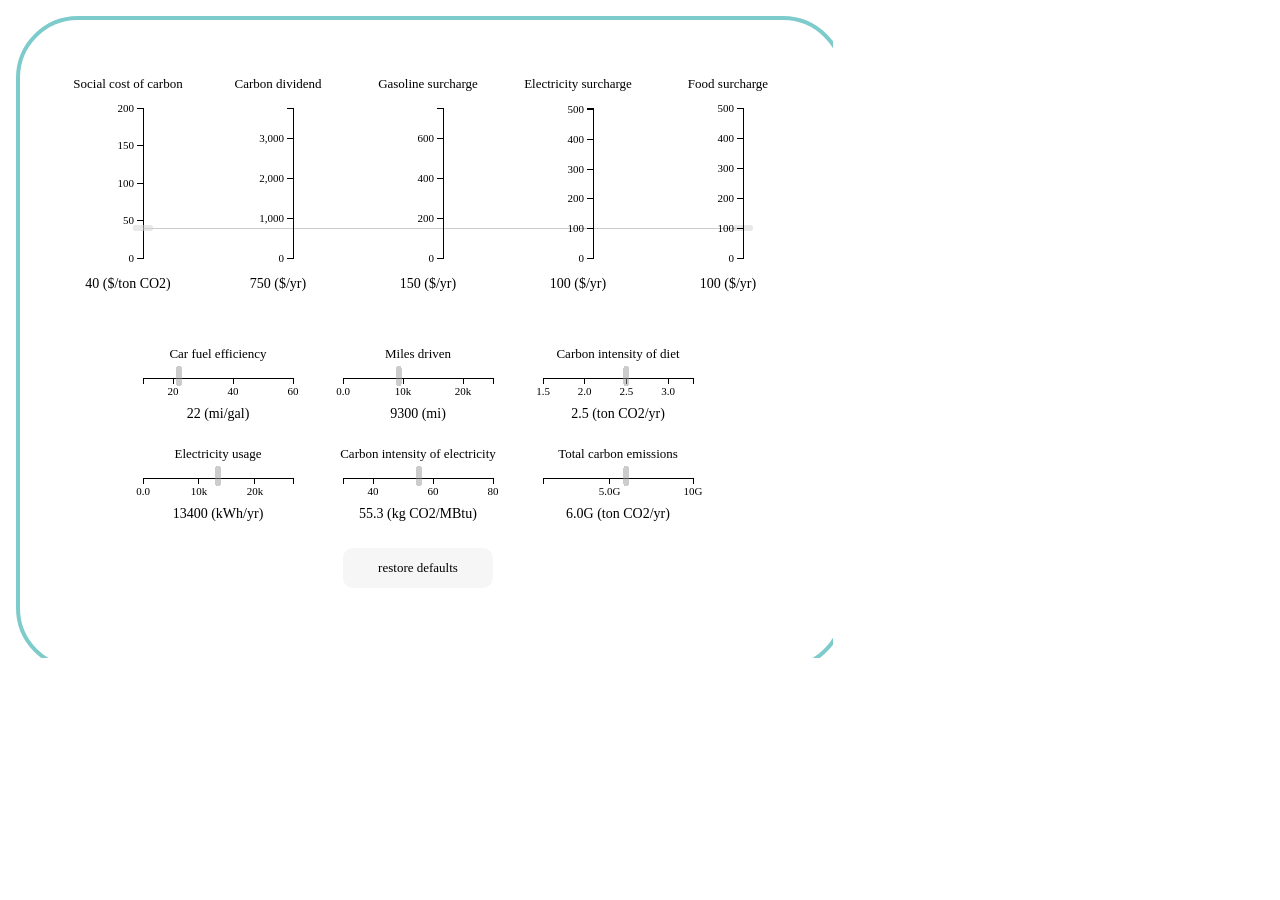
==== index.html @ f2dd5618 "Existing files." ====
<!DOCTYPE HTML PUBLIC "-//IETF//DTD HTML//EN">
<html> <head>
<script src="d3.v3.min.js"></script>
<script src="jquery-1.11.1.min.js"></script>
<script src="sliders.js"></script>
<script src="costs.js"></script>
<link rel="stylesheet" type="text/css" href="viz.css">
<link rel="stylesheet" type="text/css" href="d3.slider.css">
<title>placeholder</title>
</head>

<body>

<script src="viz.js"></script>
</body> </html>
---- viz.css ----
path {
    /* stroke: #; */
    stroke: black;
    stroke-width: 1;
    fill: none;
}

.axis {
    shape-rendering: crispEdges;
}

.x.axis line {
    stroke: black;
}

.x.axis .minor {
    stroke-opacity: .5;
}

.x.axis path {
    /* display: none; */
}

.y.axis line, .y.axis path {
    fill: none;
    stroke: #000;
}

/* .dragLine.active { */
/*     /\* color: blue; *\/ */
/*     /\* opacity: 0.5; *\/ */
/*     /\* stroke: #099; *\/ */
/* } */
.dragger {
    opacity: 0.5;
    fill: lightgrey;
}
.dragLine {
    opacity: 0.5;
    stroke: lightgrey;
}
.dragger.active {
    fill: #099;
}
/* .dragHandle { */
/*     opacity: 0.5; */
/* } */

/* .dragHandle.active { */
/*     fill: #099; */
/* } */

.sliderHandle {
    opacity: 0.5;
    fill: #999;
}

.sliderHandle.active {
    fill: #099;
}

.tick {
    font-family: "Verdana";
    font-size: 11;
}

.axisTitle {
    font-family: "Verdana";
    font-size: 13;
}
.axisUnit {
    font-family: "Verdana";
    font-size: 14;
}

.sliderTitle {
    font-family: "Verdana";
    font-size: 13;
}
.sliderVal {
    font-family: "Verdana";
    font-size: 14;
}

.restoreText {
    font-family: "Verdana";
    font-size:13;
    cursor:default;
}
.restoreButton {
    fill: #eee;
    opacity:0.5;
}

/* .restoreText.active { */
/*     font-family: "Verdana"; */
/*     font-size:13; */
/* } */
.restoreButton.active {
    fill: #099;
}

.backgroundBox {
    width: 100%;
    height: 100%;
    fill: white;
    opacity: 0.5;
    stroke: #099;
    stroke-width: 4;

  /* .attr("width","100%").attr("height","100%") */
  /* .attr("fill","#FFF") */
  /* .attr("stroke", "#099") */
  /* .attr("stroke-width", 5) */
  /* .attr("rx",10).attr("ry",10) */
  /* .attr("opacity",1.0) */
}
---- d3.slider.css ----
.d3-slider {
    position: relative;
    font-family: Verdana,Arial,sans-serif;
    font-size: 1.1em;
    border: 1px solid #aaaaaa;
    z-index: 2;
}

.d3-slider-horizontal {
    height: .8em;
}  

.d3-slider-range {
  background:#2980b9;
  left:0px;
  right:0px;
  height: 0.8em;
  position: absolute;
}

.d3-slider-range-vertical {
  background:#2980b9;
  left:0px;
  right:0px;
  position: absolute;
  top:0;
}

.d3-slider-vertical {
    width: .8em;
    height: 100px;
}      

.d3-slider-handle {
    position: absolute;
    width: 1.2em;
    height: 1.2em;
    border: 1px solid #d3d3d3;
    border-radius: 4px;
    background: #eee;
    background: linear-gradient(to bottom, #eee 0%, #ddd 100%);
    z-index: 3;
}

.d3-slider-handle:hover {
    border: 1px solid #999999;
}

.d3-slider-horizontal .d3-slider-handle {
    top: -.3em;
    margin-left: -.6em;
}

.d3-slider-axis {
    position: relative;
    z-index: 1;    
}

.d3-slider-axis-bottom {
    top: .8em;
}

.d3-slider-axis-right {
    left: .8em;
}

.d3-slider-axis path {
    stroke-width: 0;
    fill: none;
}

.d3-slider-axis line {
    fill: none;
    stroke: #aaa;
    shape-rendering: crispEdges;
}

.d3-slider-axis text {
    font-size: 11px;
}

.d3-slider-vertical .d3-slider-handle {
    left: -.25em;
    margin-left: 0;
    margin-bottom: -.6em;      
}
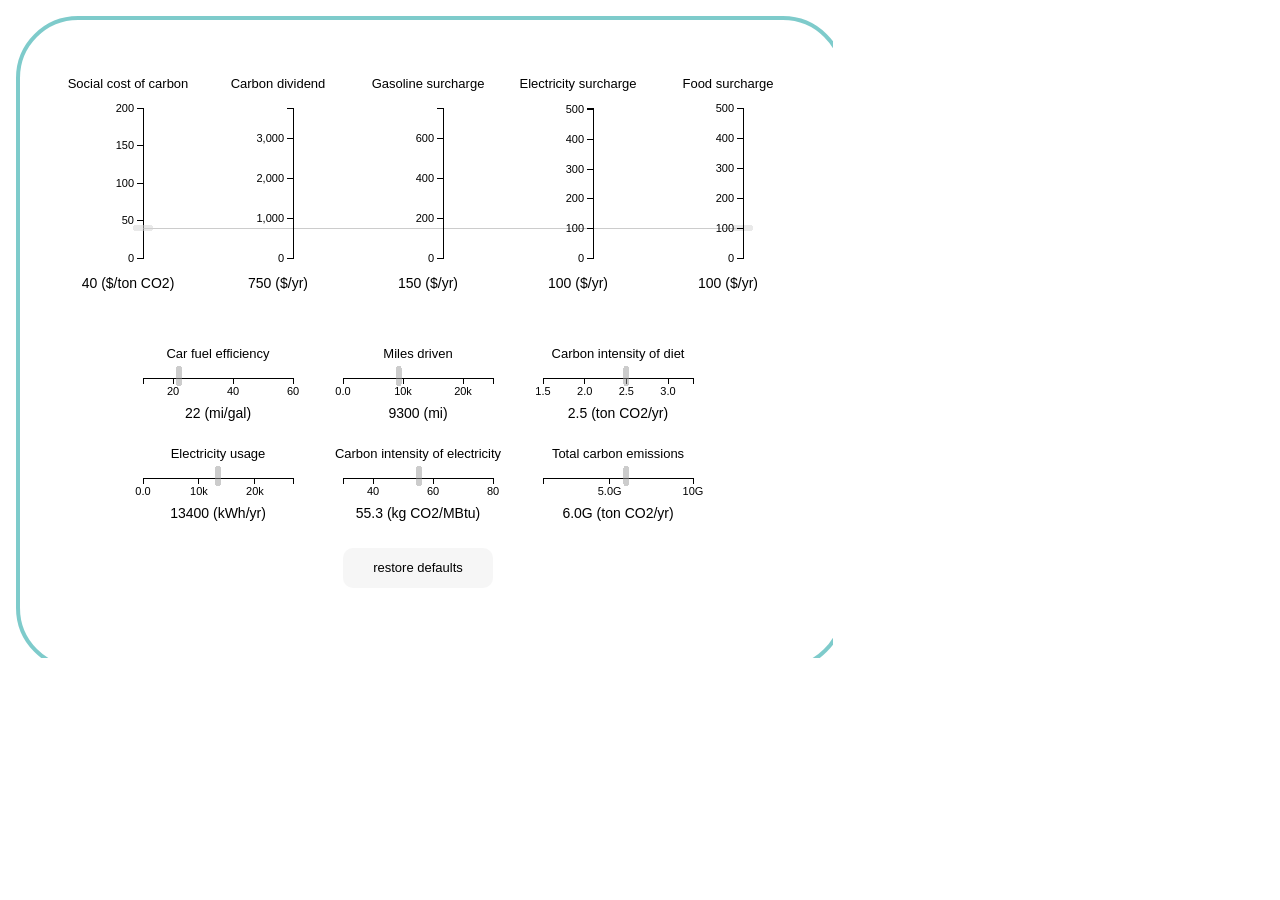
==== commit 773bfad2: "broader font fallbacks + site title" ====
--- a/index.html
+++ b/index.html
@@ -6,7 +6,7 @@
 <script src="costs.js"></script>
 <link rel="stylesheet" type="text/css" href="viz.css">
 <link rel="stylesheet" type="text/css" href="d3.slider.css">
-<title>placeholder</title>
+<title>Carbon dividend calculator</title>
 </head>
 
 <body>
--- a/viz.css
+++ b/viz.css
@@ -1,3 +1,7 @@
+* {
+    font-family: Verdana, Geneva, sans-serif;
+}
+
 path {
     /* stroke: #; */
     stroke: black;
@@ -60,30 +64,24 @@
 }
 
 .tick {
-    font-family: "Verdana";
     font-size: 11;
 }
 
 .axisTitle {
-    font-family: "Verdana";
     font-size: 13;
 }
 .axisUnit {
-    font-family: "Verdana";
     font-size: 14;
 }
 
 .sliderTitle {
-    font-family: "Verdana";
     font-size: 13;
 }
 .sliderVal {
-    font-family: "Verdana";
     font-size: 14;
 }
 
 .restoreText {
-    font-family: "Verdana";
     font-size:13;
     cursor:default;
 }
